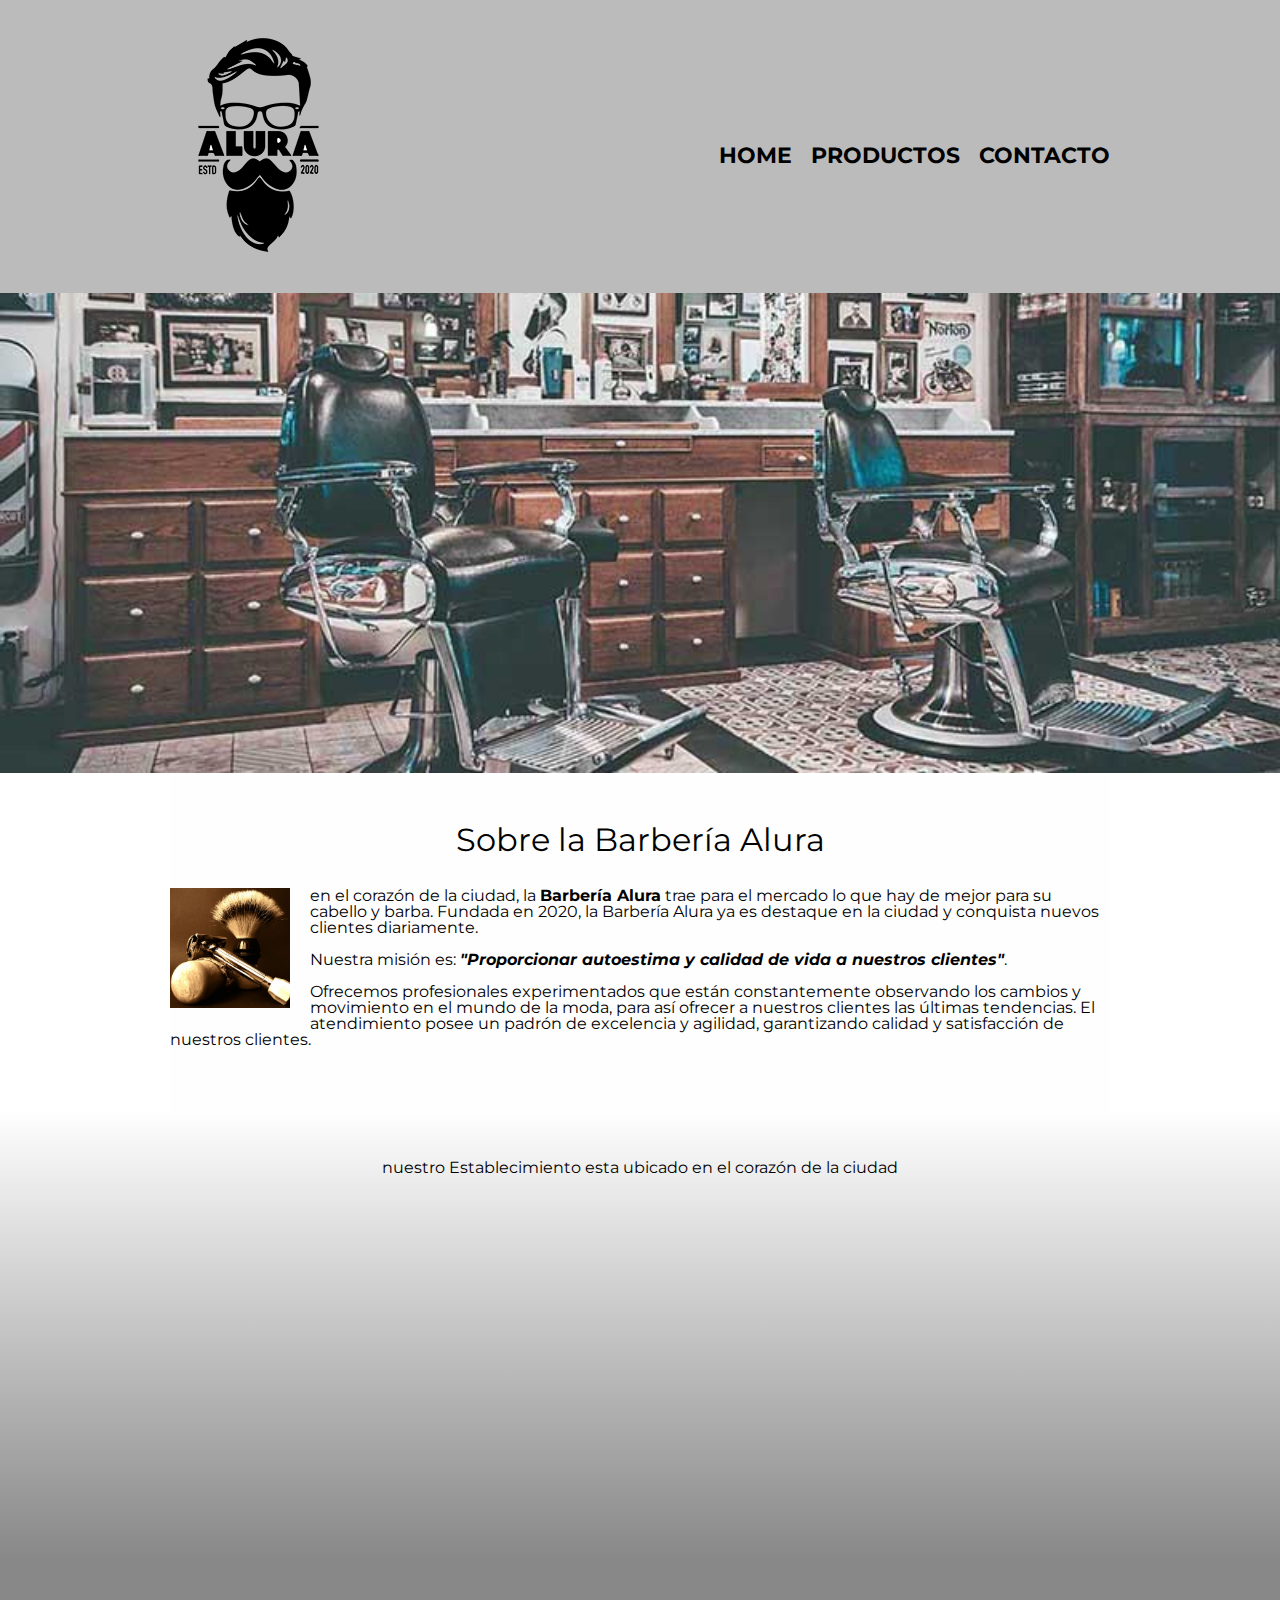
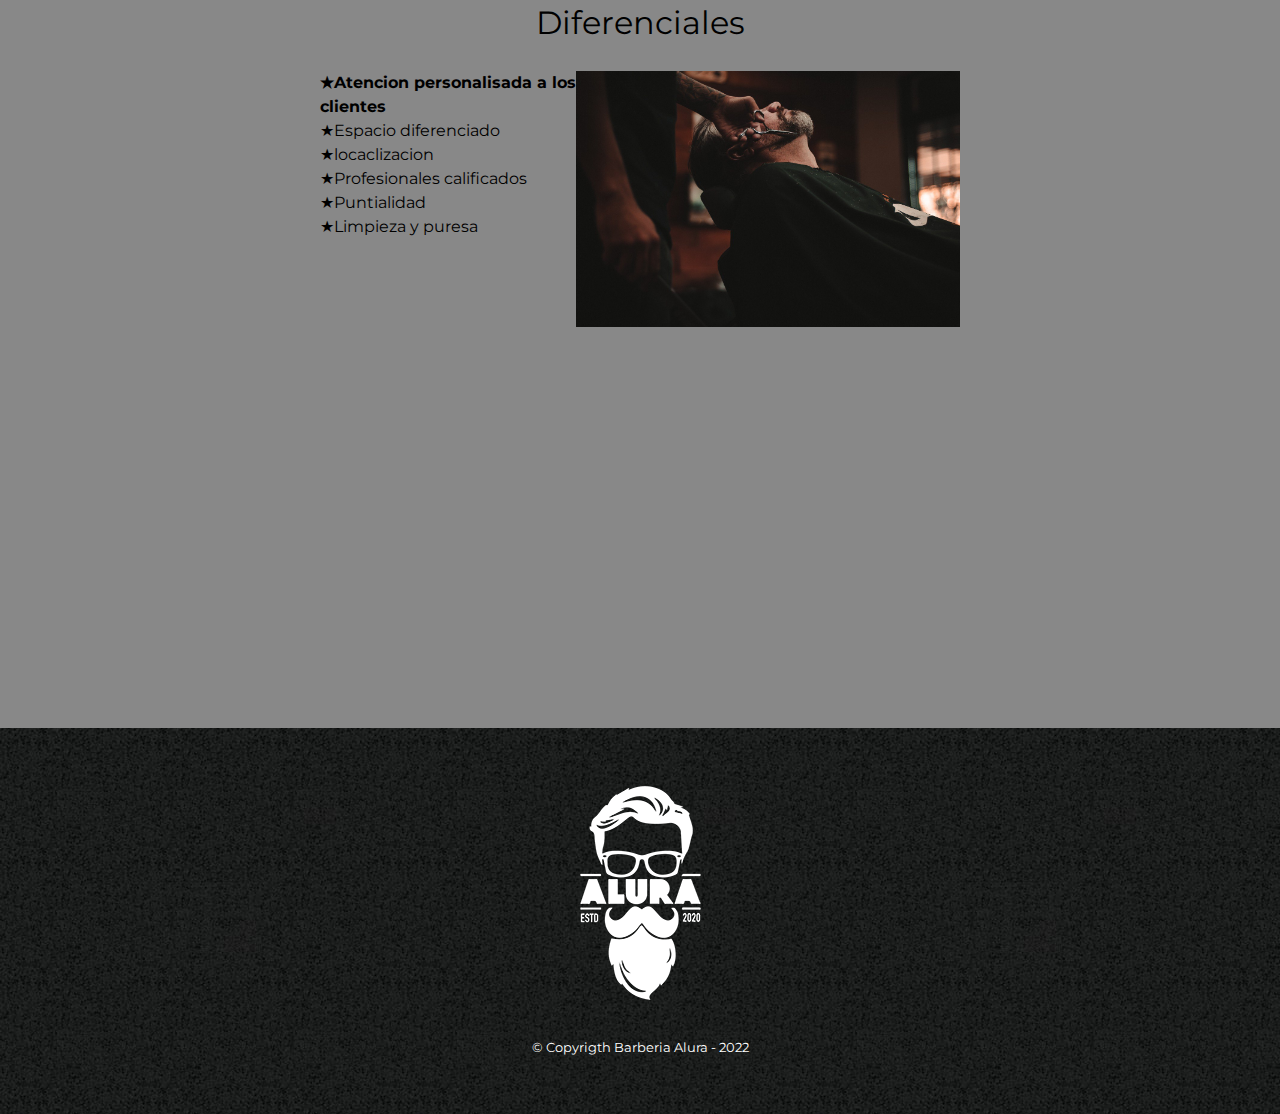
==== index.html @ a97bce23 "acomodando listas" ====
<!DOCTYPE html>
<html lang="es">

    <head>

        <meta charset="UTF-8">
        <meta name="viewport" content="width=device-width">
        <title>Barberia Alura</title>
        <link rel="stylesheet" href="reset.css">
        <link rel="stylesheet" href="style.css">
        <link rel="preconnect" href="https://fonts.googleapis.com">
        <link rel="preconnect" href="https://fonts.gstatic.com" crossorigin>
        <link href="https://fonts.googleapis.com/css2?family=Montserrat:wght@300&display=swap" rel="stylesheet">

    </head>

    <body>
        <header>
            <div class="caja">
                <h1><img src="imagenes/logo.png"></h1>
                    <nav>
                        <ul>
                            <li><a href="index.html">HOME</a></li>
                            <li><a href="productos.html">PRODUCTOS</a></li>
                            <li><a href="contacto.html">CONTACTO</a></li>
                        </ul>
                    </nav>
            </div>
        </header>
        <img class="banner" src="banner.jpg">
        <main>
            <section class="principal">

                <h2 class="Titulo-principal">Sobre la Barbería Alura</h2>

                <img class="utensilios" src="utensilios.jpg" alt="utensilios de un barbero">
    
                <p> en el corazón de la ciudad, la <strong>Barbería Alura</strong> trae para el mercado lo que hay de mejor para su cabello y barba. Fundada en 2020, la Barbería Alura ya es destaque en la ciudad y conquista nuevos clientes diariamente. </p>
    
                <p id="mision">Nuestra misión es: <strong><em>"Proporcionar autoestima y calidad de vida a nuestros clientes"</em></strong>.</p>
    
                <p>Ofrecemos profesionales experimentados que están constantemente observando los cambios y movimiento en el mundo de la moda, para así ofrecer a nuestros clientes las últimas tendencias. El atendimiento posee un padrón de excelencia y agilidad, garantizando calidad y satisfacción de nuestros clientes. </p>
    
            </section>

            <section class="mapa">
                <h3 class="titulo-principal"></h3>
                <p>nuestro Establecimiento esta ubicado en el corazón de la ciudad</p>
                <div class="mapa-contenido">
                    <iframe src="https://www.google.com/maps/embed?pb=!1m18!1m12!1m3!1d4436.021505457163!2d-72.497388199202!3d7.890275592814845!2m3!1f0!2f0!3f0!3m2!1i1024!2i768!4f13.1!3m3!1m2!1s0x8e66450aaa254789%3A0x5aee37baf9d024b5!2sCentro%20Comercial%20Ventura%20Plaza!5e0!3m2!1ses!2sco!4v1672695342871!5m2!1ses!2sco" width="100%" height="300" style="border:0;" allowfullscreen="" loading="lazy" referrerpolicy="no-referrer-when-downgrade"></iframe>

                </div>
            </section>

            <section class="diferenciales">
                <h3 class="Titulo-principal">Diferenciales</h3>
                <div class="contenido-difrenciales">
                    <ul class="lista-diferenciales">
                    <li class="items">Atencion personalisada a los clientes</li>
                    <li class="items">Espacio diferenciado</li>
                    <li class="items">locaclizacion </li>
                    <li class="items">Profesionales calificados</li>
                    <li class="items">Puntialidad </li>
                    <li class="items">Limpieza y puresa</li>
                    </ul><img src="diferenciales.jpg" class="imagen-diferenciales">
    
                </div>
               
                <div class="video">
                    <iframe width="100%" height="315" src="https://www.youtube.com/embed/wcVVXUV0YUY" title="YouTube video player" frameborder="0" allow="accelerometer; autoplay; clipboard-write; encrypted-media; gyroscope; picture-in-picture" allowfullscreen></iframe>
                </div>
            </section>


        </main>
       
        <footer>
            <img src="imagenes/logo-blanco.png">
            <p class="copyrigth">&copy Copyrigth Barberia Alura - 2022</p>
        </footer>
    </body>

</html>
---- style.css ----
body{
    font-family: 'Montserrat', sans-serif;
}
header {
    background-color: #bbbbbb;
    padding: 20px 0;
}

.caja{
    width: 940px;
    position: relative;
    margin: 0 auto;
}

nav{
    position: absolute;
    top: 125px;
    right: 0px;
}

nav li{
    display: inline;
    margin: 0 0 0 15px;
}

nav a{
    text-transform: uppercase;
    color: black;
    font-weight: bold;
    font-size: 22px;
    text-decoration: none;
}
nav a:hover{
    color: #c78c19;
    text-decoration: underline;
}

.productos{
    width: 940px;
    margin: 0 auto;
    padding: 50px;
}
.productos h2{
    font-size: 30px;
    font-weight: bold;
}
.productos li{
    text-align: center;
    display: inline-block;
    width: 30%;
    vertical-align: top;
    margin: 0 1.5%;
    padding: 30px 20px;
    box-sizing: border-box;
    border: 2px solid #000000;
    border-radius: 15px;
}

.productos li:hover{
    border-color: #c78c19;
}

.productos li:hover h2{
    font-size: 33px;
}

.productos li:active{
    border-color: #088C19;
}
.descripcion{
    font-size: 18px;
}

.precio{
    font-size: 20px;
    font-weight: bold;
    margin-top: 10px;
}

footer{
    text-align: center;
    background: url(imagenes/bg.jpg);
    padding: 40px;
}
.copyrigth{
    color: white;
    font-size: 13px;
    margin: 20px;
}
form{
    margin: 40px 0;
}

 form label, form legend{
    display: block;
    font-size: 20px;
    margin: 0 0 10px;
}
.padron{
    display: block;
    margin: 0 0 20px;
    padding: 10px 25px;
    width: 50%;
}
.checkbox{
    margin: 20px 0;
}
.enviar{
    width: 40%;
    padding: 15px 0;
    font-size: 18px;
    font-weight: bold;
    color: white;
    background-color: orange;
    border: none;
    border-radius: 5px;
    transition: 1s all;
    cursor: pointer;
}

.enviar:hover{
    background: darkorange;
    transform: scale(1.20);
}

table{
    margin: 40px 40px;
}
thead{
    background: #555555;
    color: white;
    font-weight: bold;
}
td, th{
    border: 1px solid #000000;
    padding: 8px 15px;
}

/*CSS home*/

.banner{
    width: 100%;
}

.principal{
    padding: 3em 0;
    background: #FEFEFE;
    width: 940px;
    margin: 0 auto;
}
.Titulo-principal{
    text-align: center;
    font-size: 2em;
    margin: 0 0 1em;
    clear: left;
}

.items::before{
    content: "★";
}
.principal p{
    margin: 0 0 1em;
}

.principal strong{
    font-weight: bold;
}

.principal em{
    font-style: italic;
}
.utensilios{
    width: 120px;
    float: left;
    margin: 0 20px 20px 0;
}

.mapa{
    padding: 3em 0;
    background: linear-gradient(#FEFEFE,#888888);
}
.mapa p{
    margin: 0 0 2em;
    text-align: center;
}
.mapa-contenido{
    width: 940px;
    margin: 0 auto;
}
.diferenciales{
    padding: 3em 0;
    background: #888888;
}
.contenido-difrenciales
{
    width: 640px;
    margin: 0 auto;
}

.imagen-diferenciales{
    width: 60%;

}
.imagen-diferenciales:hover{
    opacity: 30%;
    transition: 400ms;
    box-shadow: 10px 10px 30px #000000;
}

.lista-diferenciales{
    width: 40%;
    display: inline-block;
    vertical-align: top;
}
.items:first-child
{
    font-weight: bold;
}
.items{
    line-height: 1.5;
}

.video{
    width: 560px;
    margin: 1em auto;
}

@media  screen and (max-width:480px) {
    h1{
        text-align: center;
    }
    nav{
        position: static;
    }
    .caja, .principal, .mapa-contenido, .contenido-difrenciales, .video{
        width:auto;
    }
    .lista-diferenciales, .imagen-diferenciales{
        width: 100%;
    }
}
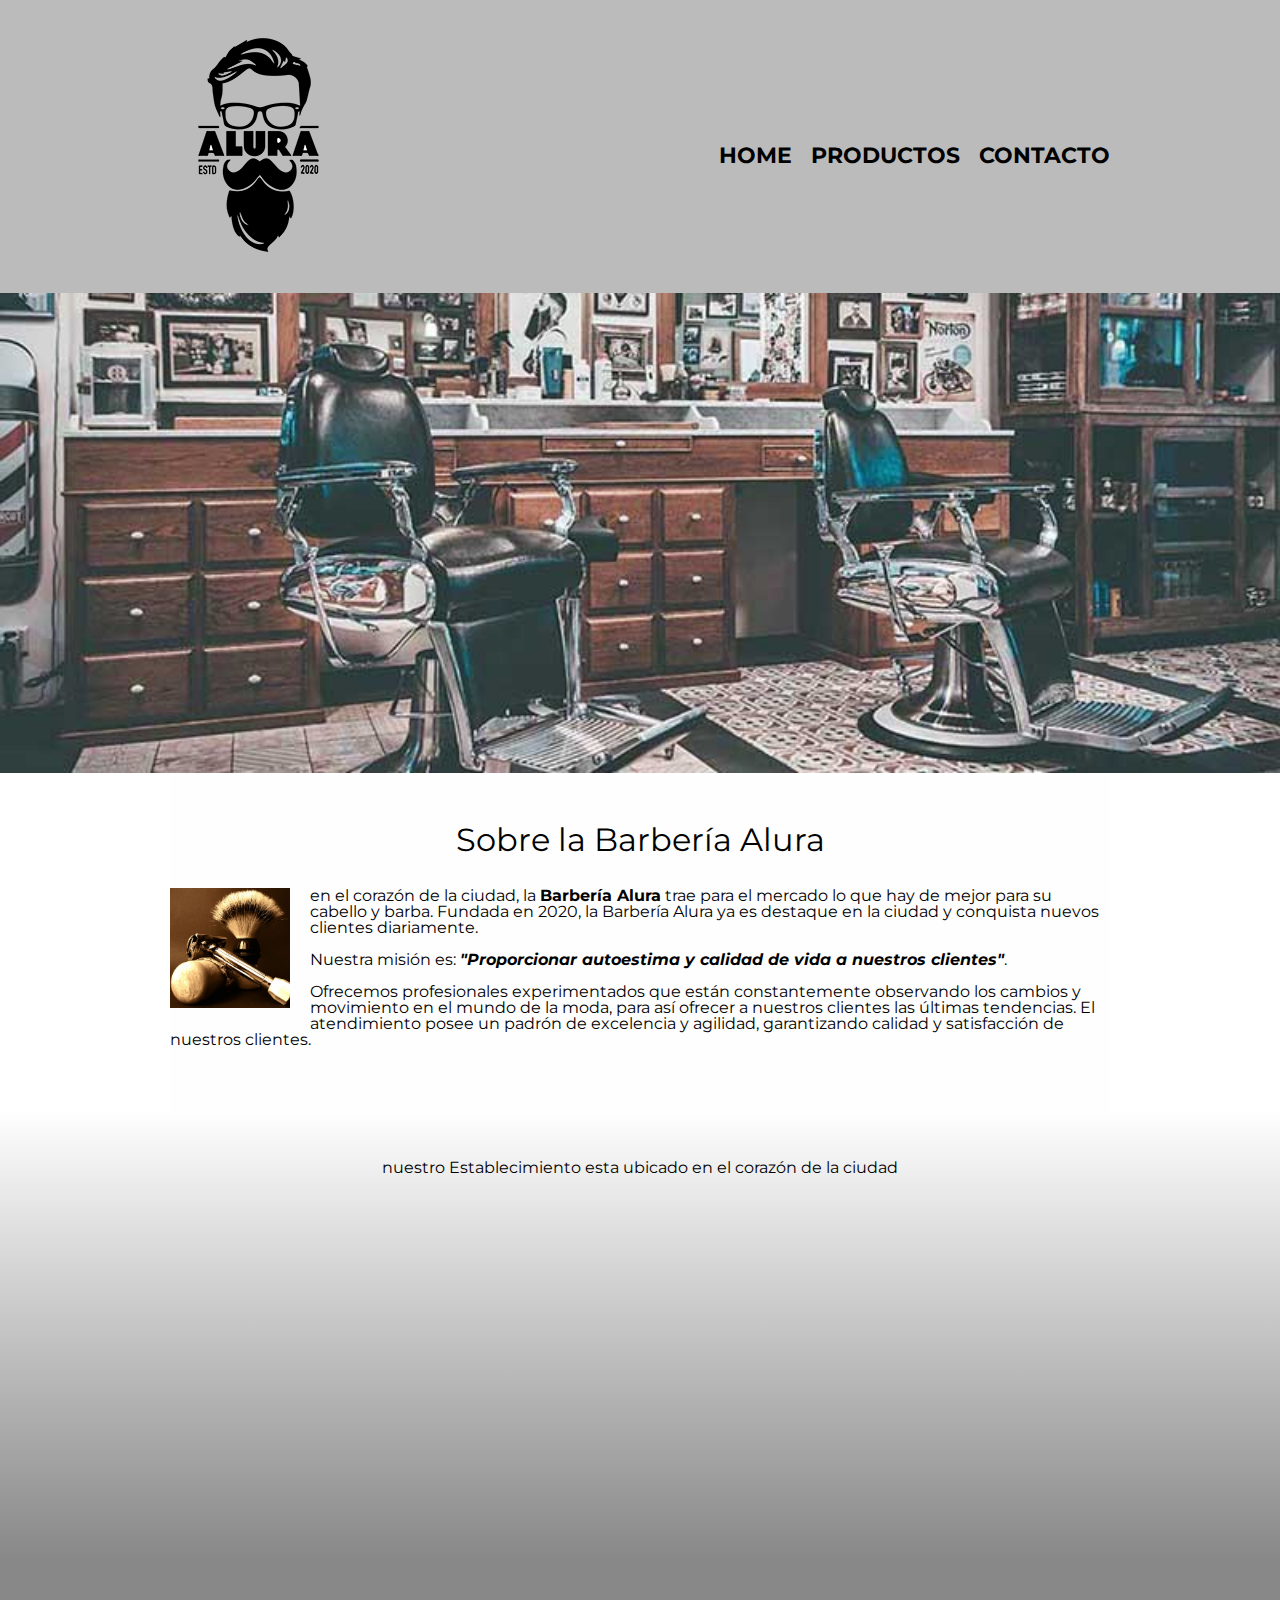
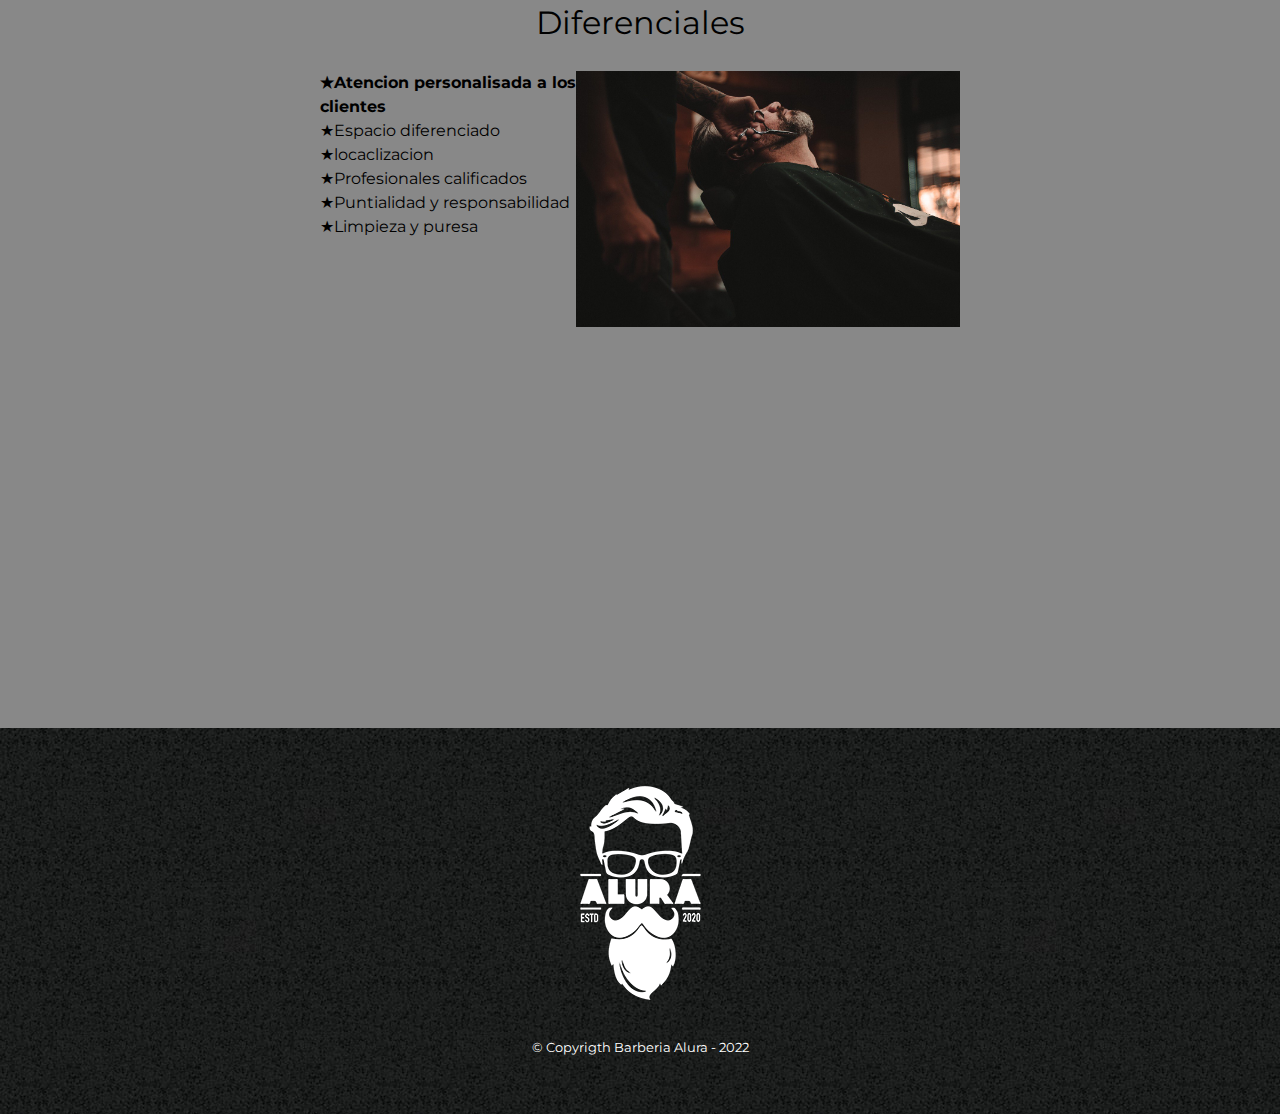
==== commit 5f3824ec: "cambios en la lista" ====
--- a/index.html
+++ b/index.html
@@ -5,7 +5,7 @@
 
         <meta charset="UTF-8">
         <meta name="viewport" content="width=device-width">
-        <title>Barberia Alura</title>
+        <title>Barberia y Peluqueria Alura Latam</title>
         <link rel="stylesheet" href="reset.css">
         <link rel="stylesheet" href="style.css">
         <link rel="preconnect" href="https://fonts.googleapis.com">
@@ -60,7 +60,7 @@
                     <li class="items">Espacio diferenciado</li>
                     <li class="items">locaclizacion </li>
                     <li class="items">Profesionales calificados</li>
-                    <li class="items">Puntialidad </li>
+                    <li class="items">Puntialidad y responsabilidad</li>
                     <li class="items">Limpieza y puresa</li>
                     </ul><img src="diferenciales.jpg" class="imagen-diferenciales">
     
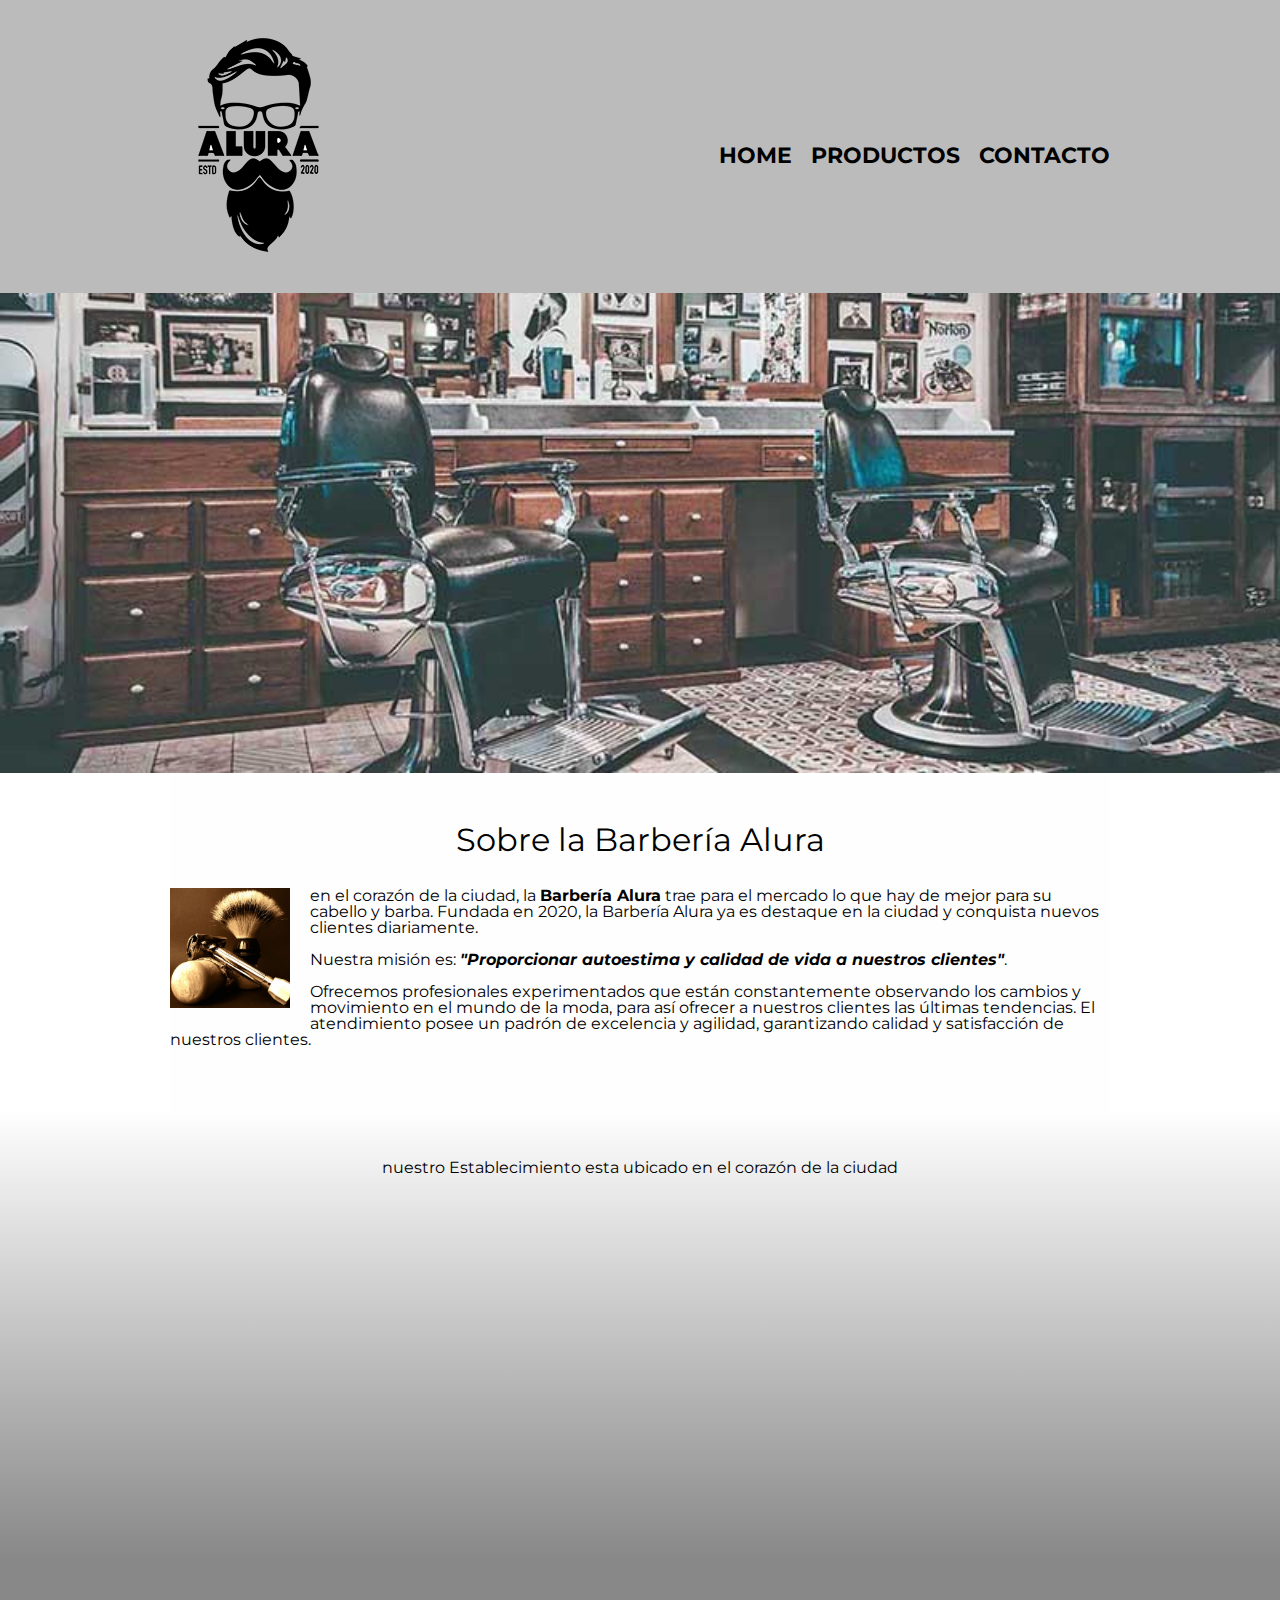
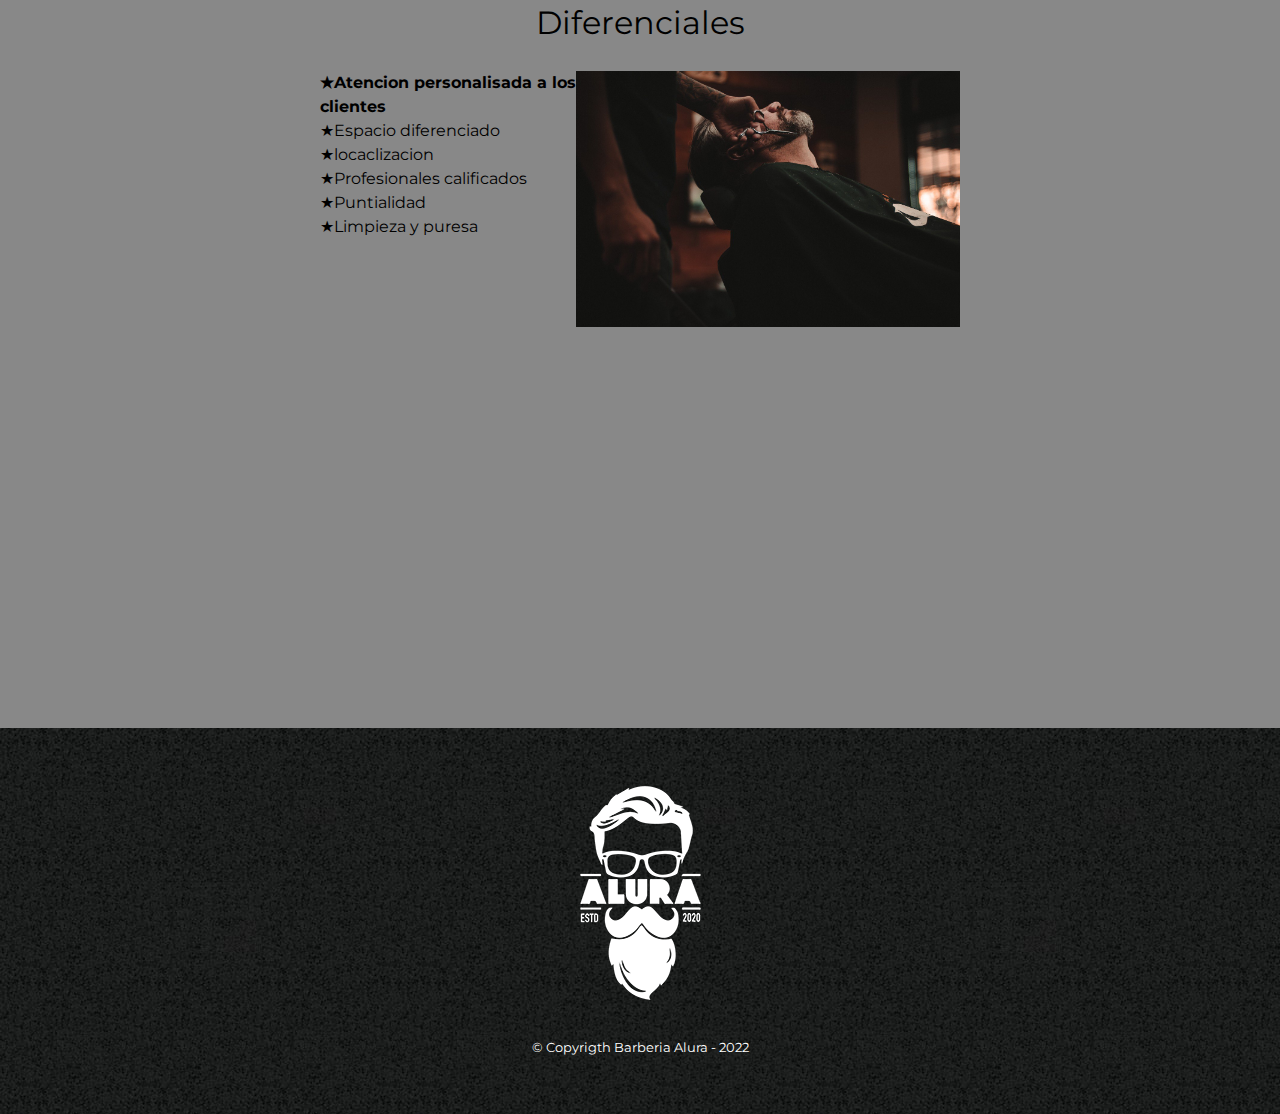
==== commit 174e4c12: "Revert "cambios en la lista"" ====
--- a/index.html
+++ b/index.html
@@ -60,7 +60,7 @@
                     <li class="items">Espacio diferenciado</li>
                     <li class="items">locaclizacion </li>
                     <li class="items">Profesionales calificados</li>
-                    <li class="items">Puntialidad y responsabilidad</li>
+                    <li class="items">Puntialidad </li>
                     <li class="items">Limpieza y puresa</li>
                     </ul><img src="diferenciales.jpg" class="imagen-diferenciales">
     
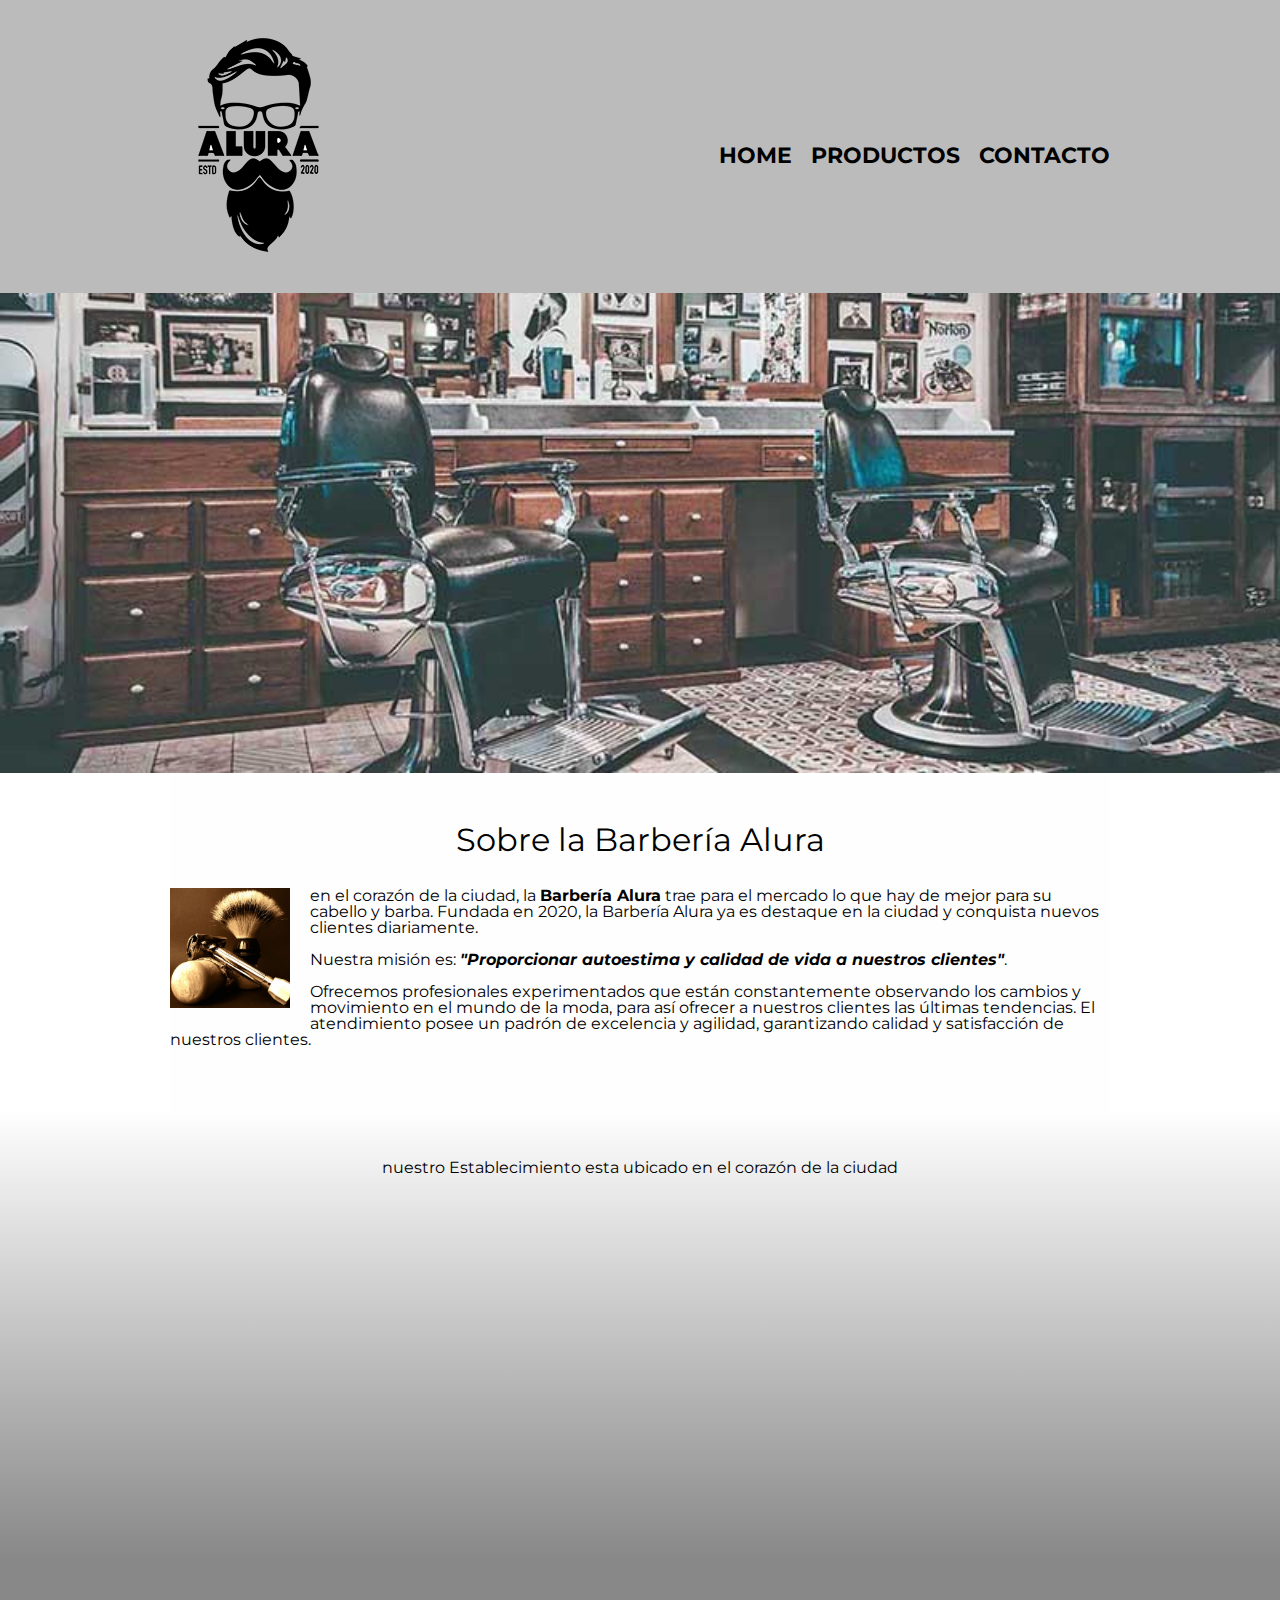
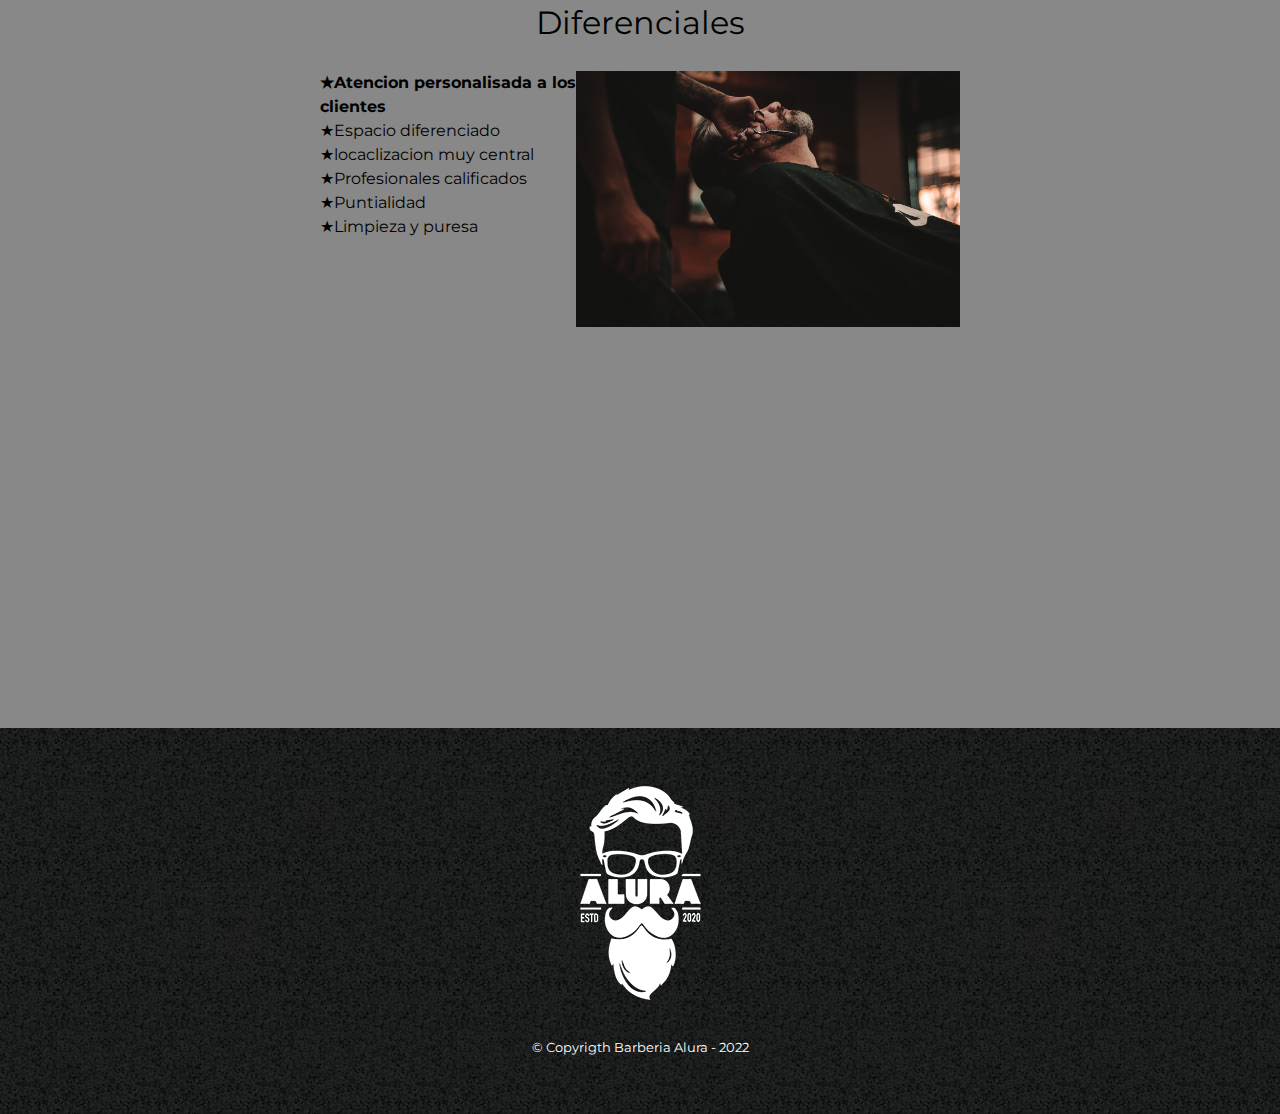
==== commit c1715bd8: "localizacion actualizada" ====
--- a/index.html
+++ b/index.html
@@ -58,7 +58,7 @@
                     <ul class="lista-diferenciales">
                     <li class="items">Atencion personalisada a los clientes</li>
                     <li class="items">Espacio diferenciado</li>
-                    <li class="items">locaclizacion </li>
+                    <li class="items">locaclizacion muy central</li>
                     <li class="items">Profesionales calificados</li>
                     <li class="items">Puntialidad </li>
                     <li class="items">Limpieza y puresa</li>
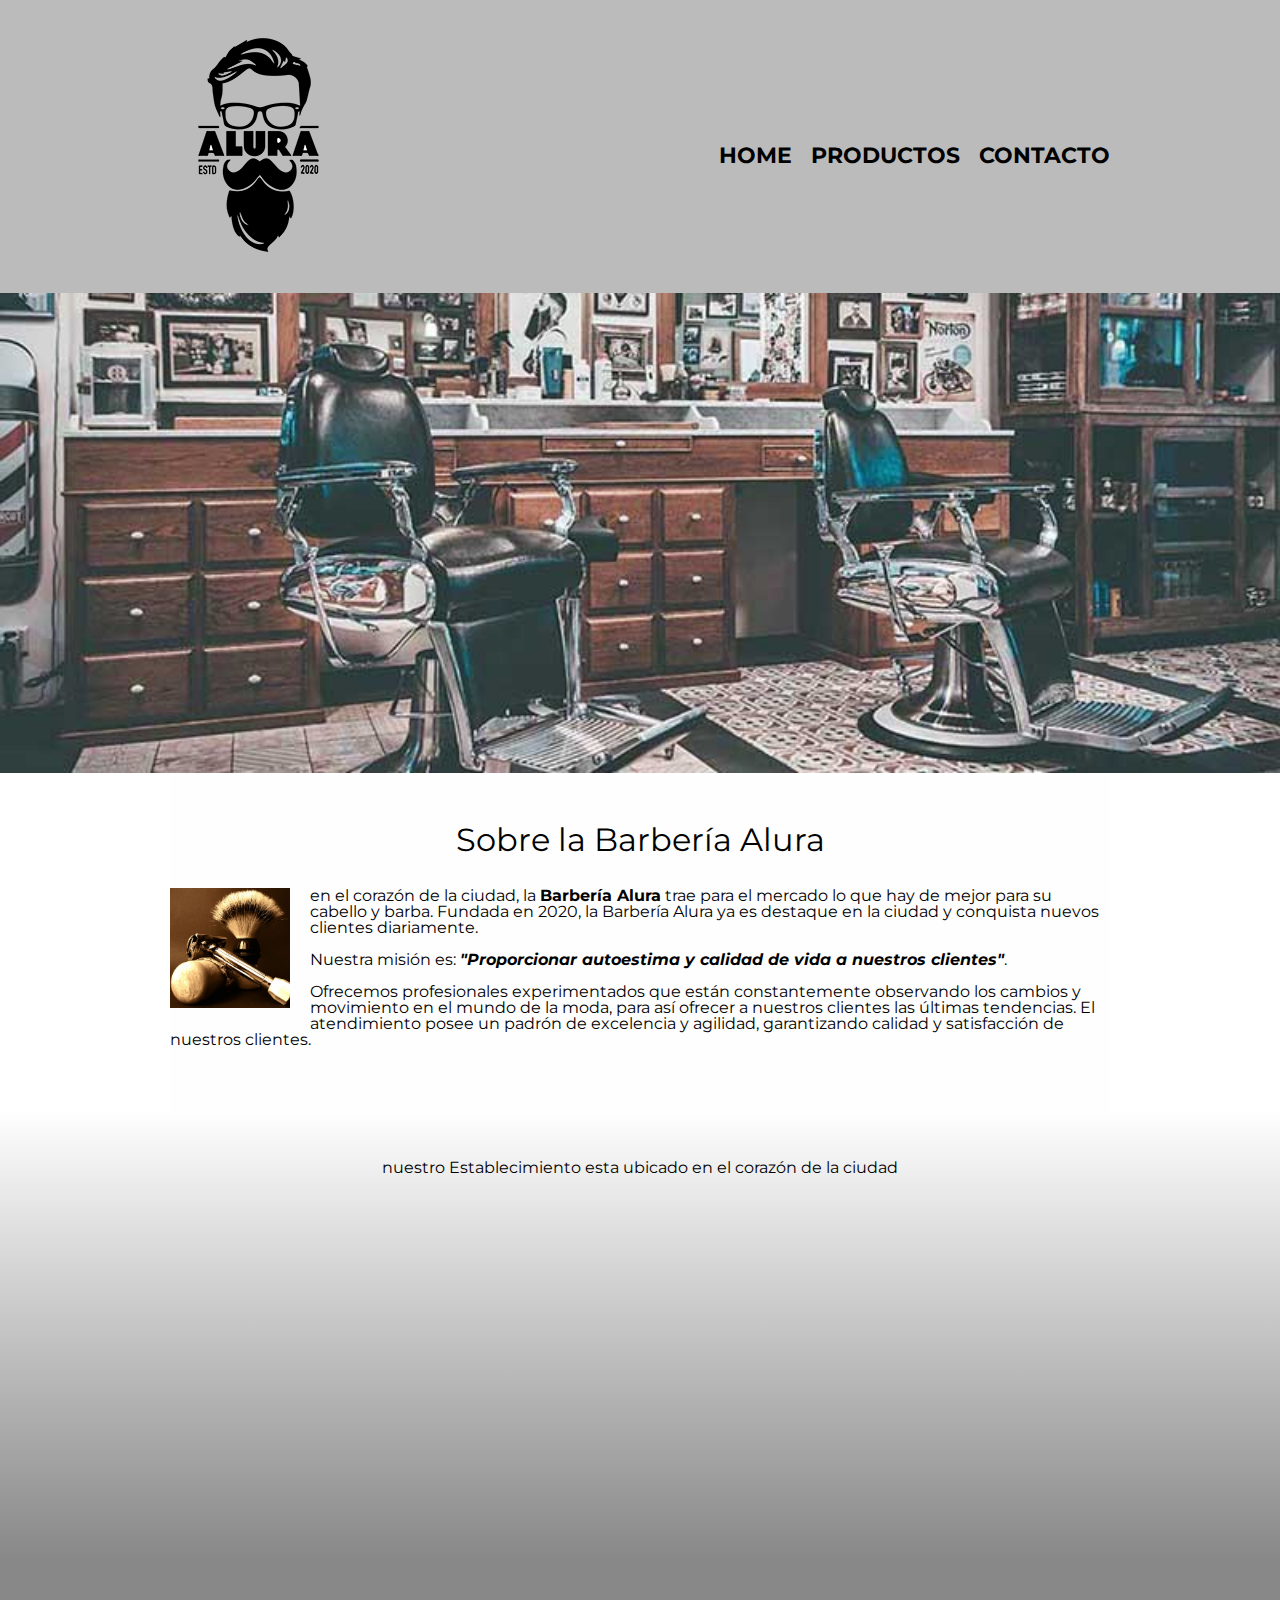
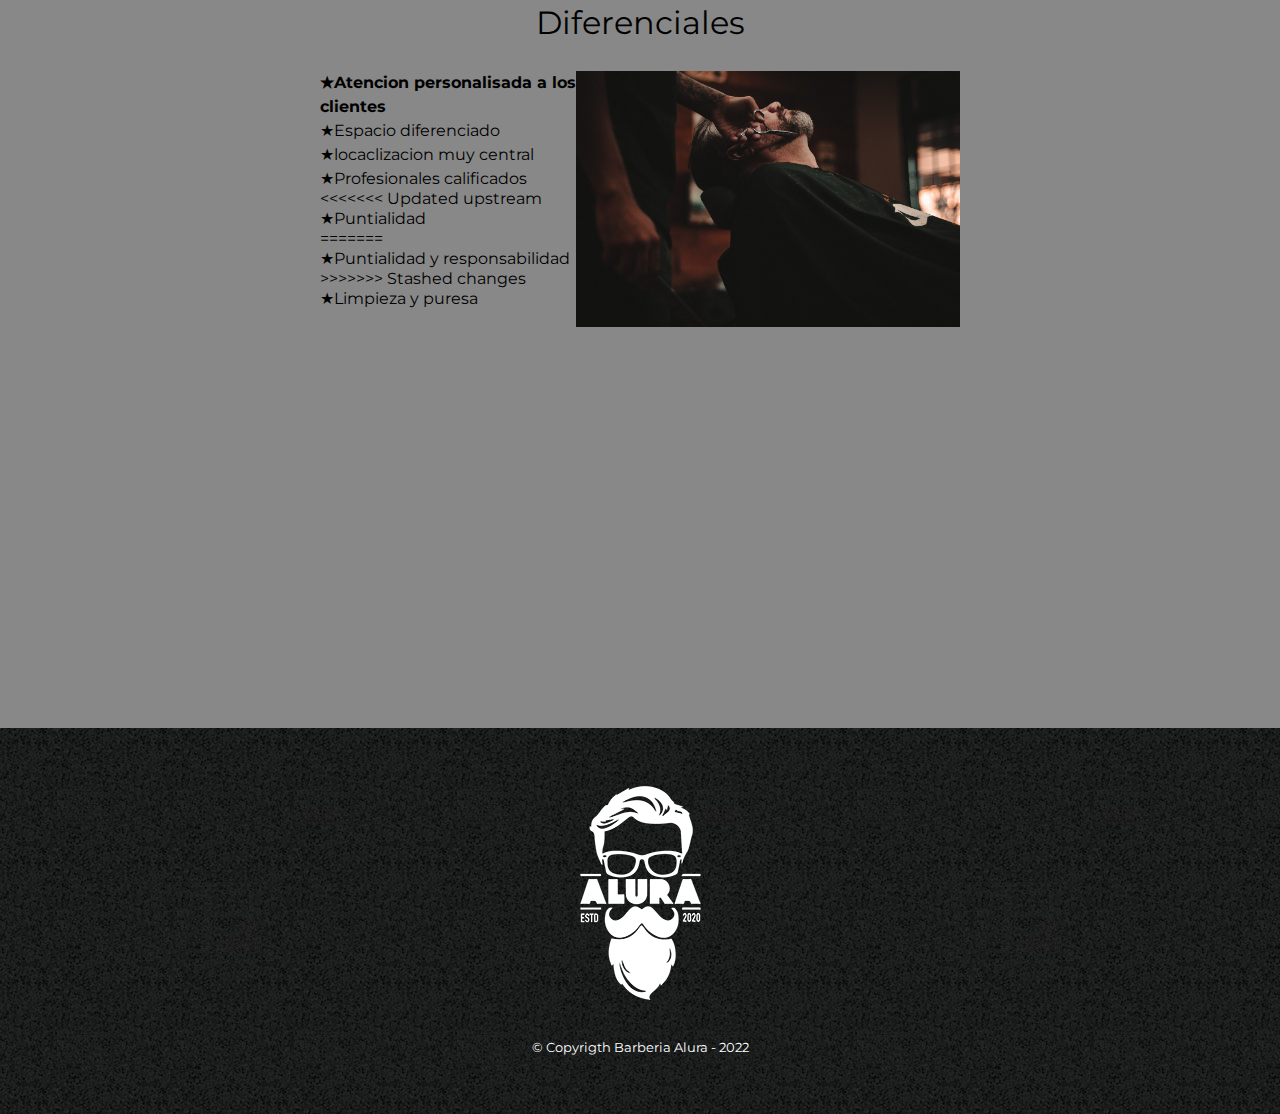
==== commit 2385f884: "para hacer el git stash" ====
--- a/index.html
+++ b/index.html
@@ -60,7 +60,11 @@
                     <li class="items">Espacio diferenciado</li>
                     <li class="items">locaclizacion muy central</li>
                     <li class="items">Profesionales calificados</li>
-                    <li class="items">Puntialidad </li>
+<<<<<<< Updated upstream
+                    <li class="items">Puntialidad</li>
+=======
+                    <li class="items">Puntialidad y responsabilidad</li>
+>>>>>>> Stashed changes
                     <li class="items">Limpieza y puresa</li>
                     </ul><img src="diferenciales.jpg" class="imagen-diferenciales">
     
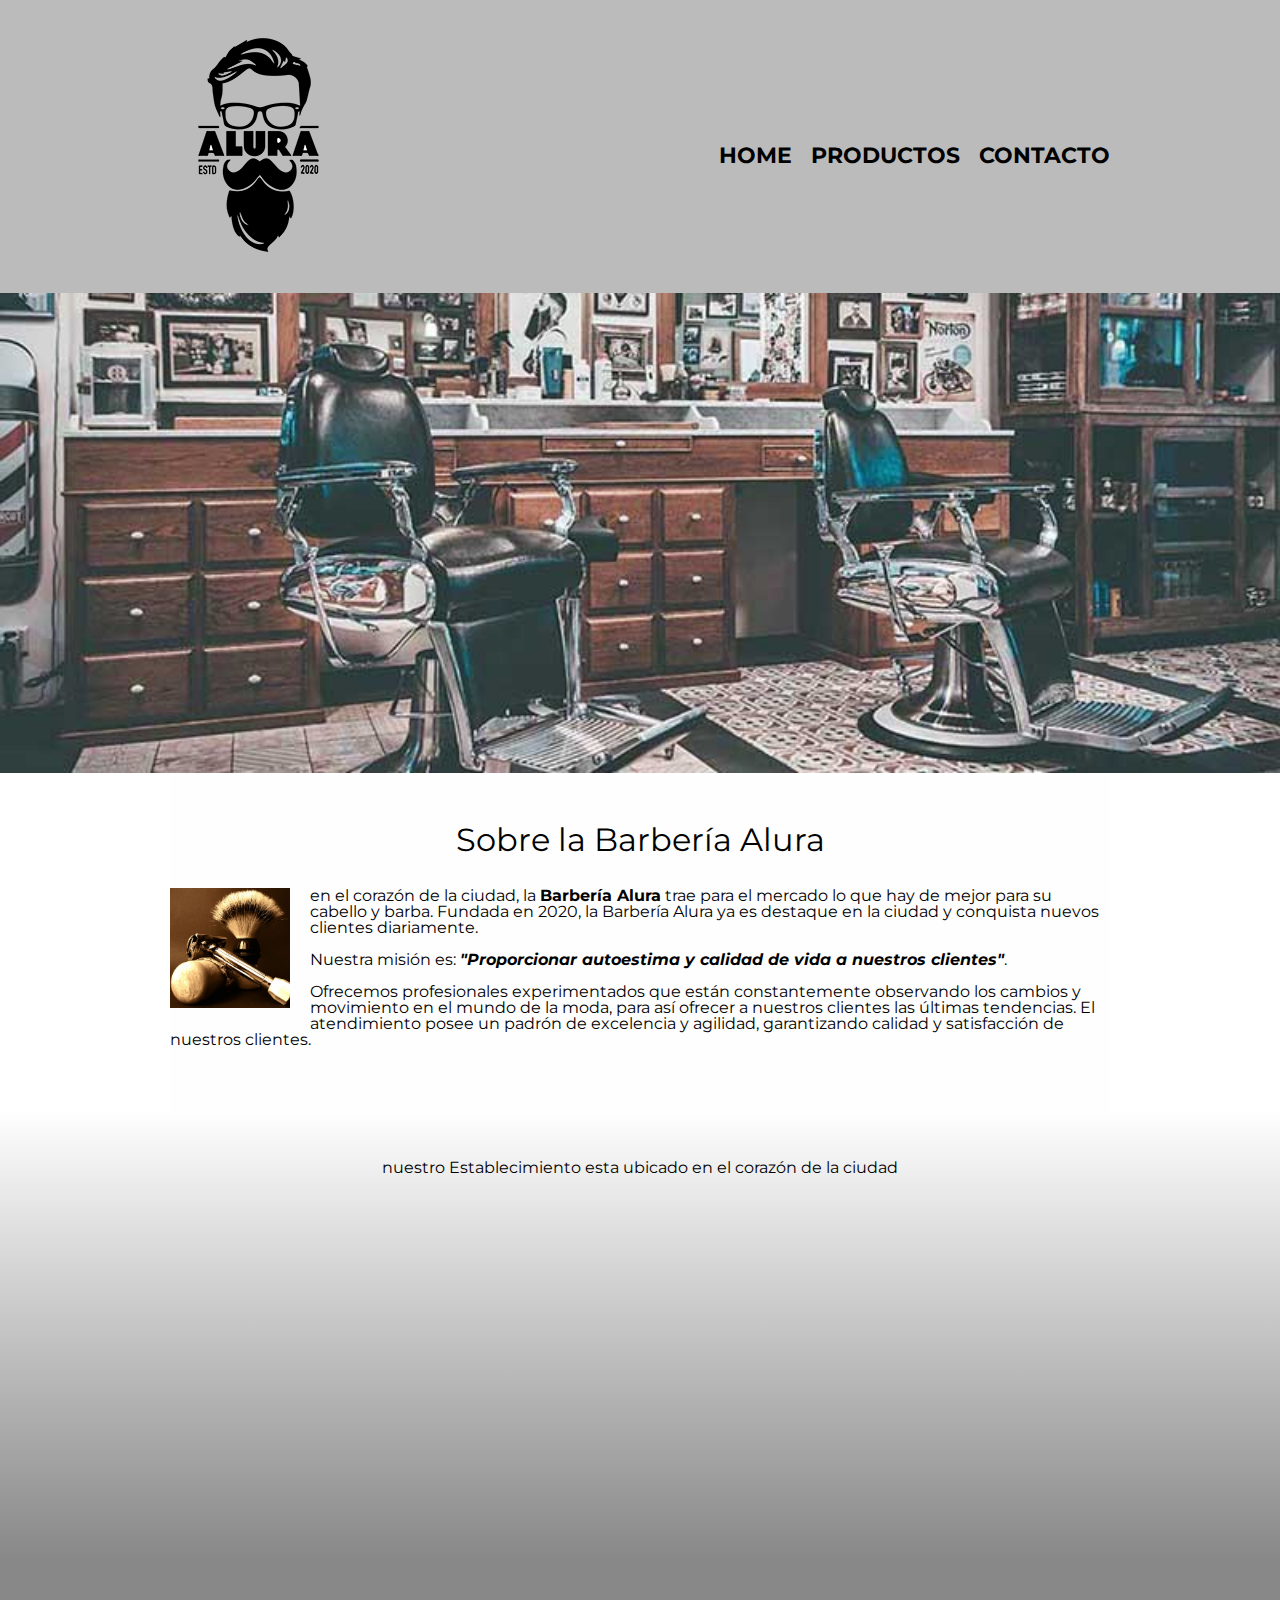
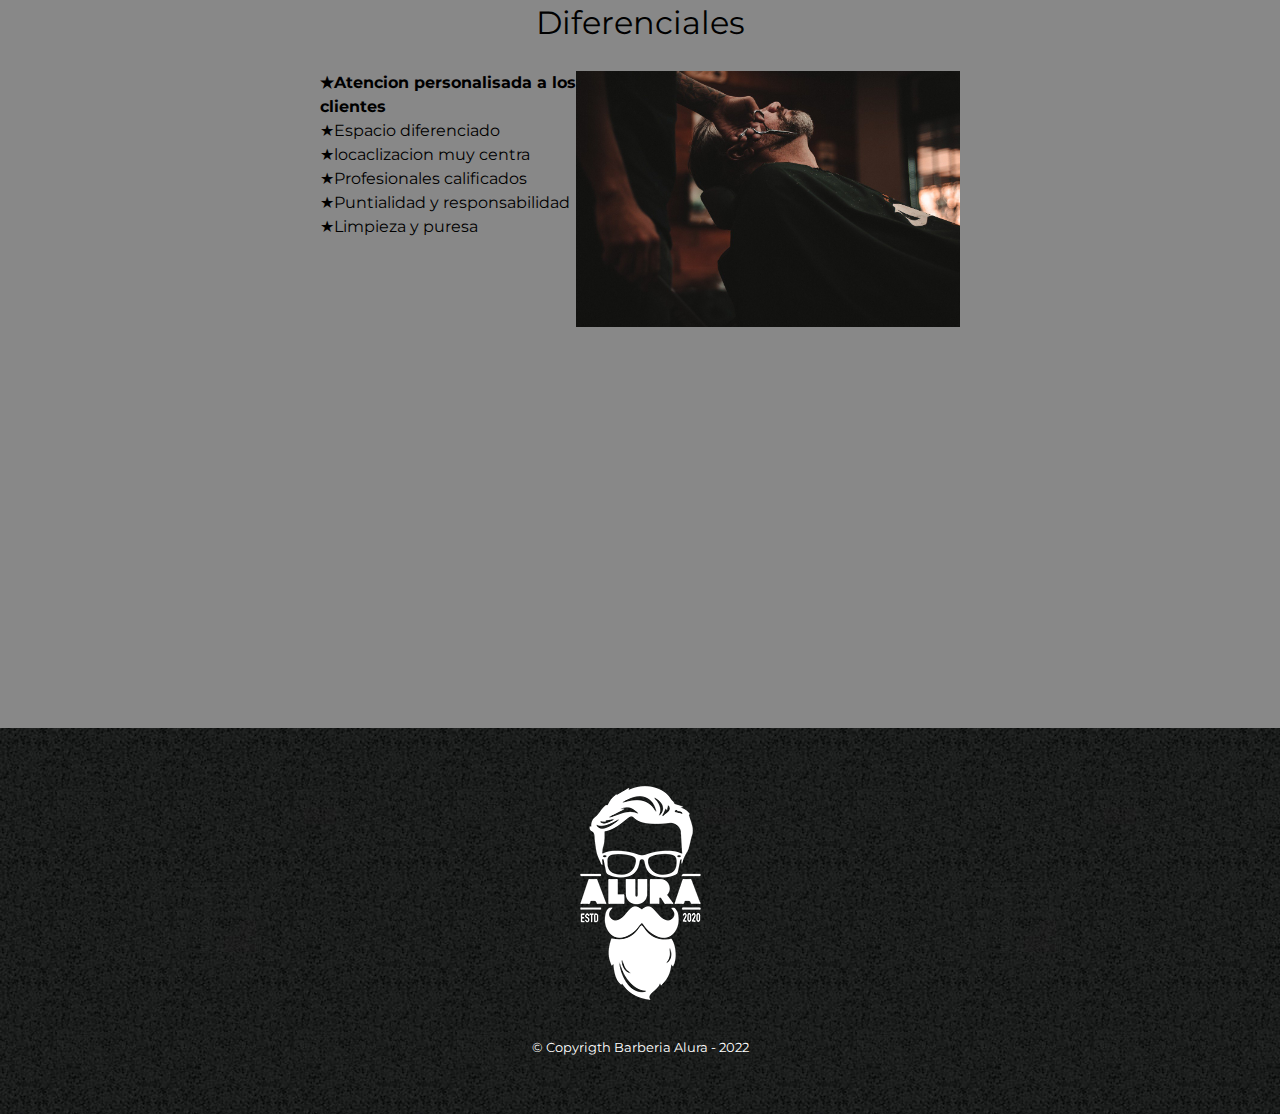
==== commit 8b4f477f: "la lista fue completada" ====
--- a/index.html
+++ b/index.html
@@ -58,13 +58,9 @@
                     <ul class="lista-diferenciales">
                     <li class="items">Atencion personalisada a los clientes</li>
                     <li class="items">Espacio diferenciado</li>
-                    <li class="items">locaclizacion muy central</li>
+                    <li class="items">locaclizacion muy centra</li>
                     <li class="items">Profesionales calificados</li>
-<<<<<<< Updated upstream
-                    <li class="items">Puntialidad</li>
-=======
                     <li class="items">Puntialidad y responsabilidad</li>
->>>>>>> Stashed changes
                     <li class="items">Limpieza y puresa</li>
                     </ul><img src="diferenciales.jpg" class="imagen-diferenciales">
     
